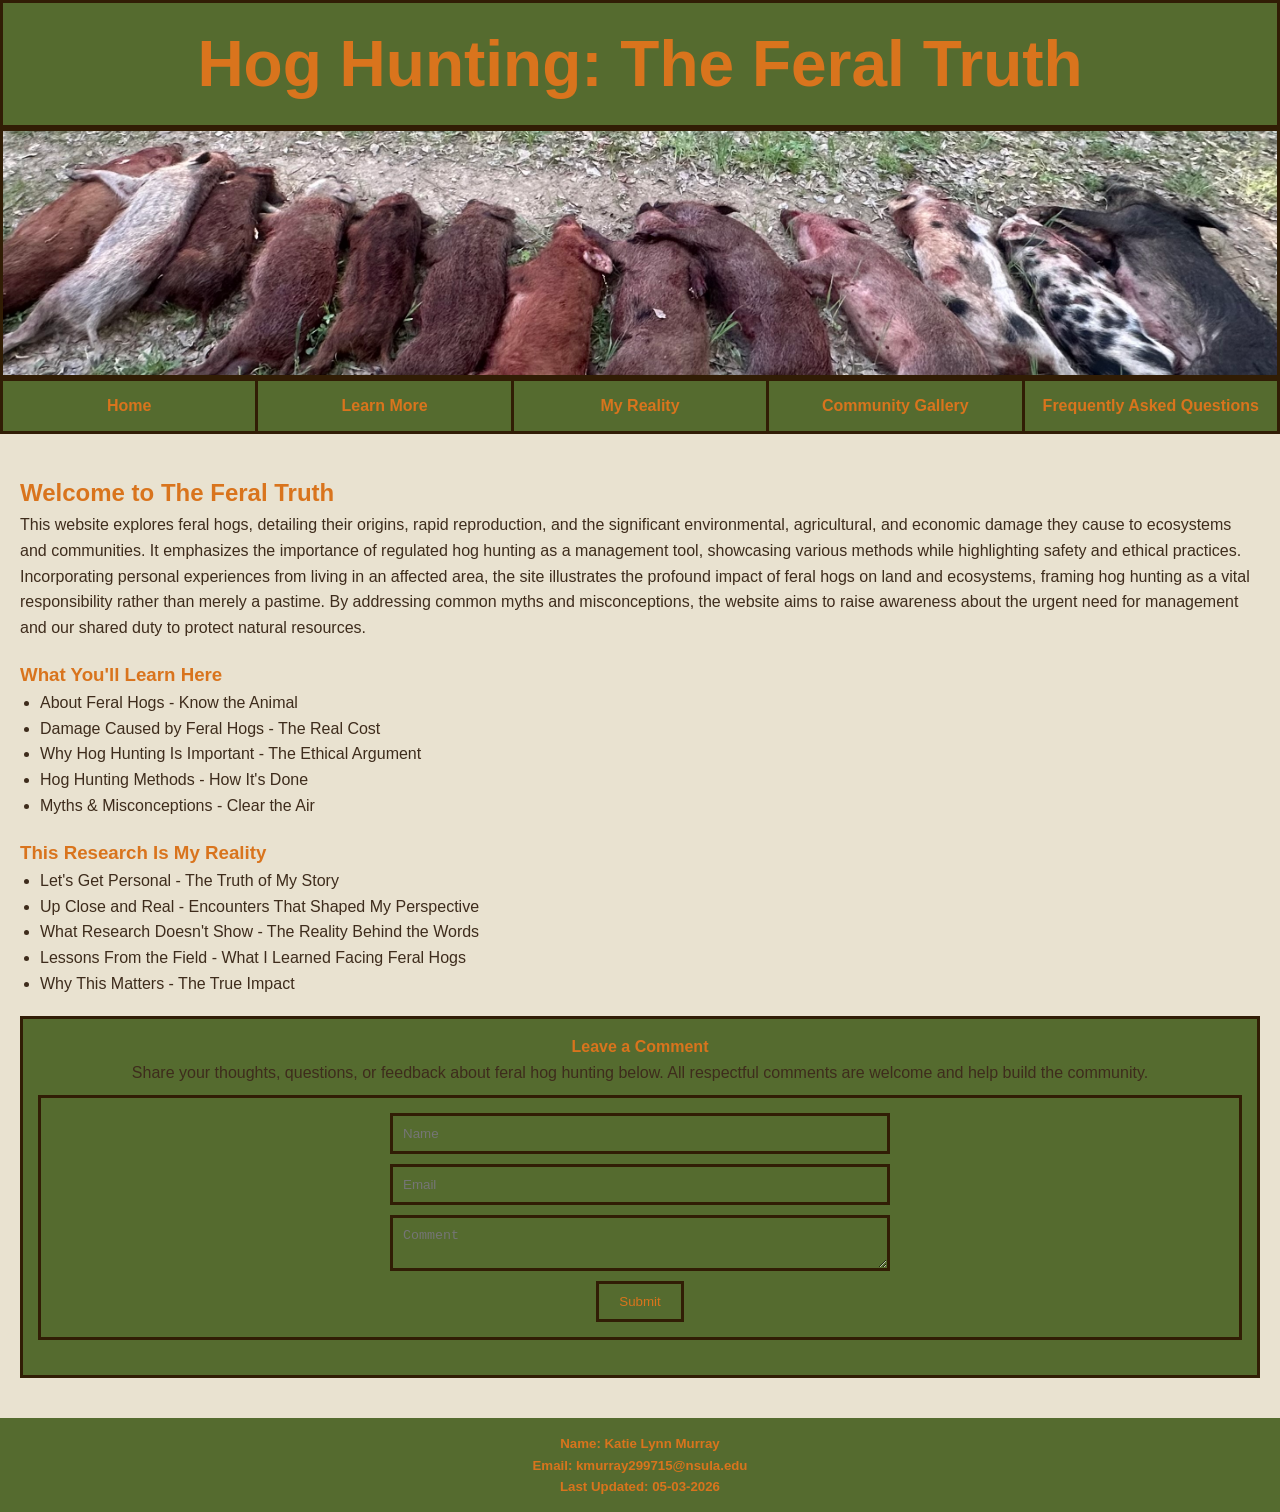
==== index.html @ cdadd92f "try" ====
<!DOCTYPE html>
<html lang="en">
<head>
    <meta charset="UTF-8">
    <title>Hog Hunting: The Feral Truth</title>
    <meta name="viewport" content="width=device-width, initial-scale=1.0">

    <!-- Link CSS -->
    <link rel="stylesheet" href="hogs.css">
</head>
<body>

    <header>
        <h1>Hog Hunting: The Feral Truth</h1>
    </header>

    <div class="banner">
        <img src="IMG_2388.jpg" alt="Picture of 13 hogs in a line">
    </div>

    <table>
      <tr>
        <th><a href="index.html">Home</a></th>
        <th><a href="learn.html">Learn More</a></th>
        <th><a href="reality.html">My Reality</a></th>
        <th><a href="community.html">Community Gallery</a></th>
        <th><a href="faq.html">Frequently Asked Questions</a></th>
      </tr>
    </table>

    <main>
        <section>
            <h2>Welcome to The Feral Truth</h2>
            <p class="first-paragraph">
                This website explores feral hogs, detailing their origins, rapid reproduction, and the significant environmental, agricultural, and economic damage they cause to ecosystems and communities. It emphasizes the importance of regulated hog hunting as a management tool, showcasing various methods while highlighting safety and ethical practices. Incorporating personal experiences from living in an affected area, the site illustrates the profound impact of feral hogs on land and ecosystems, framing hog hunting as a vital responsibility rather than merely a pastime. By addressing common myths and misconceptions, the website aims to raise awareness about the urgent need for management and our shared duty to protect natural resources.
            </p>
			
            <h3>What You'll Learn Here</h3>
            <ul>
                <li>About Feral Hogs - Know the Animal</li>
                <li>Damage Caused by Feral Hogs - The Real Cost</li>
                <li>Why Hog Hunting Is Important - The Ethical Argument</li>
                <li>Hog Hunting Methods - How It's Done</li>
                <li>Myths & Misconceptions - Clear the Air</li>
            </ul>

            <h3>This Research Is My Reality</h3>
            <ul>
                <li>Let's Get Personal - The Truth of My Story</li>
                <li>Up Close and Real - Encounters That Shaped My Perspective</li>
                <li>What Research Doesn't Show - The Reality Behind the Words</li>
                <li>Lessons From the Field - What I Learned Facing Feral Hogs</li>
                <li>Why This Matters - The True Impact</li>
            </ul>
			
        <section id="comments">
            <h4>Leave a Comment</h4>
            <p>Share your thoughts, questions, or feedback about feral hog hunting below. All respectful comments are welcome and help build the community.</p>

            <form>
                <input type="text" placeholder="Name" required>
                <input type="email" placeholder="Email" required>
                <textarea placeholder="Comment" required></textarea>
                <button type="submit">Submit</button>
            </form>
        </section>
        
    </main>

    <footer>

        <h5>Name: Katie Lynn Murray<br>
        Email: kmurray299715@nsula.edu<br>
        Last Updated: 05-03-2026</h5>
        
    </footer>

    <script src="hogs.js"></script>

</body>
</html>
---- hogs.css ----
/* ===============================
   Global Styles
   =============================== */
* {
  margin: 0;
  padding: 0;
  box-sizing: border-box;
}

body {
  font-family: Arial, sans-serif;
  line-height: 1.6;
  background: #e9e2d0; /* soft earthy tan */
  color: #3e2c1c; /* dark brown */
}

/* ===============================
   HEADER
   =============================== */
header {
  background-color: #556b2f; /* forest green */
  color: #d9741d; /* orange */
  border: 3px solid rgb(49, 29, 5); /* dark brown */
  text-align: center;
  padding: 10px;
  font-size: 2em;
}

/* ===============================
   BANNER
   =============================== */
.banner {
  width: 100%;
  height: 250px;
  overflow: hidden;
  border: 3px solid rgb(49, 29, 5);
}

.banner img {
  width: 100%;
  height: 100%;
  object-fit: cover;
  object-position: center 50%;
  display: block;
}

/* ===============================
   NAVIGATION
   =============================== */
table {
  width: 100%;
  table-layout: fixed;
  border-collapse: collapse;
  margin-bottom: 20px;
}

th {
  background-color: #556b2f;
  border: 3px solid rgb(49, 29, 5);
}

th a {
  display: block;
  padding: 12px 0;
  text-align: center;
  color: #d9741d;
  text-decoration: none;
}

th a:hover {
  background-color: #e9e2d0;
  color: #d9741d;
}

/* ===============================
   MAIN CONTENT
   =============================== */
main section {
  padding: 20px;
}

h2, h3, h4, h5, h6 {
  color: #d9741d;
}

p {
  color: #3e2c1c;
  margin-bottom: 10px;
}

.first-paragraph {
  color: #3e2c1c;
  margin-bottom: 20px;
}

ul {
  list-style-type: disc;
  padding-left: 20px;
  margin-bottom: 20px;
  color: #3e2c1c;
}

/* ===============================
   FORMS (HOME + COMMUNITY)
   =============================== */

form {
  display: flex;
  flex-direction: column;
  align-items: center;
  gap: 12px;

  width: 100%;
  margin-bottom: 20px;
  padding: 15px 0;

  background-color: #556b2f;
  color: #d9741d;

  border: 3px solid rgb(49, 29, 5);
}

/* Input fields */
input, textarea {
  width: 80%;
  max-width: 500px;
  padding: 10px;

  border: 3px solid rgb(49, 29, 5);
  background-color: #556b2f;
  color: #d9741d;
}

/* Submit button */
button {
  padding: 10px 20px;

  background-color: #556b2f;
  color: #d9741d;

  border: 3px solid rgb(49, 29, 5);
  cursor: pointer;
}

/* Hover effect */
button:hover {
  background-color: #d9741d;
  color: #556b2f;
}

/* Shared form container style */
#comments,
#submit {
  background-color: #556b2f;
  border: 3px solid rgb(49, 29, 5);
  color: #d9741d;
  text-align: center;
  padding: 15px;
  margin-bottom: 20px;
}

/* Form layout */
#comments form,
#submit form {
  display: flex;
  flex-direction: column;
  align-items: center;
  gap: 10px;
}

/* Inputs */
#comments input,
#comments textarea,
#submit input,
#submit textarea {
  width: 80%;
  max-width: 500px;

  background-color: #556b2f;
  border: 3px solid rgb(49, 29, 5);
  color: #d9741d;
  padding: 10px;
}

/* Buttons */
#comments button,
#submit button {
  background-color: #556b2f;
  color: #d9741d;
  border: 3px solid rgb(49, 29, 5);
  padding: 10px 20px;
  cursor: pointer;
}

/* Hover effect */
#comments button:hover,
#submit button:hover {
  background-color: #d9741d;
  color: #556b2f;
}

/* JS INTERACTION EFFECT */
.item.active {
  transform: scale(1.03);
  border-color: #d9741d;
}

/* ===============================
   FOOTER
   =============================== */
footer {
  background-color: #556b2f;
  color: #d9741d;
  text-align: center;
  padding: 15px;
}


/* ===============================
   SIMPLE FADE ANIMATION
   =============================== */
p {
  animation: fadeIn 0.8s ease-in;
}


@keyframes fadeIn {
  from { opacity: 0; }
  to { opacity: 1; }
}
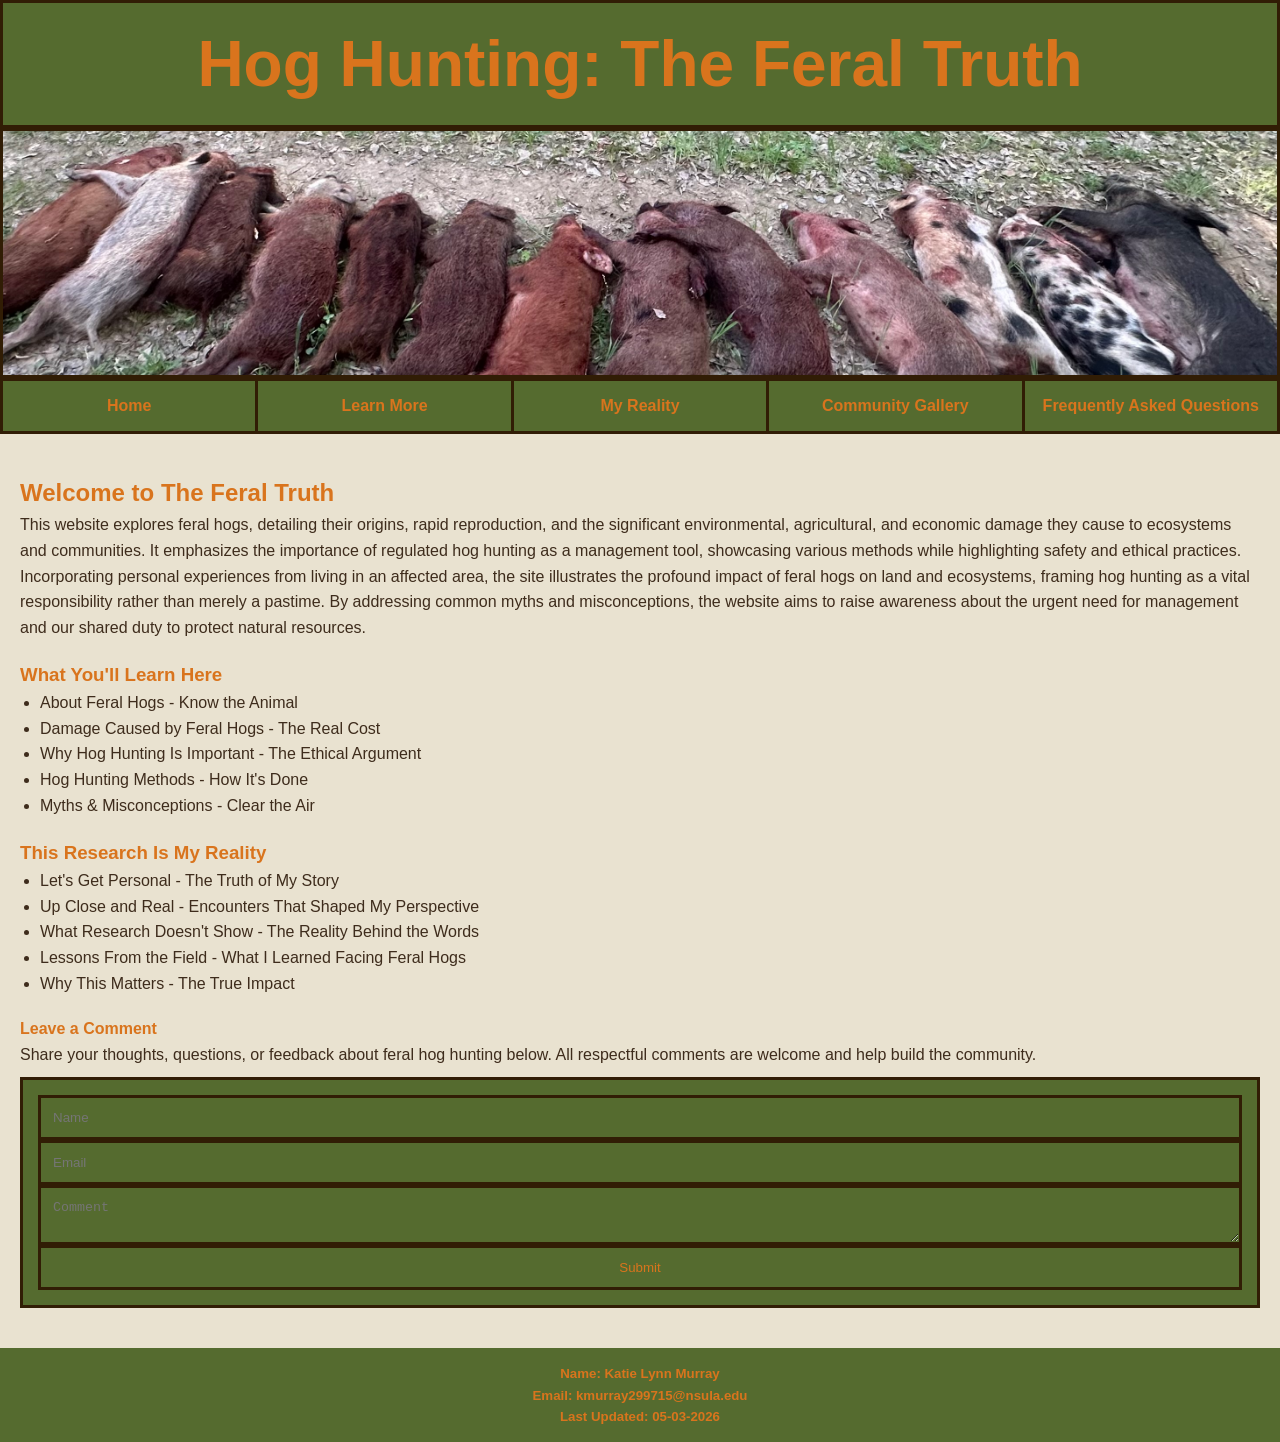
==== commit fcbfa8ae: "hi" ====
--- a/index.html
+++ b/index.html
@@ -53,9 +53,10 @@
                 <li>Why This Matters - The True Impact</li>
             </ul>
 			
-        <section id="comments">
             <h4>Leave a Comment</h4>
             <p>Share your thoughts, questions, or feedback about feral hog hunting below. All respectful comments are welcome and help build the community.</p>
+        
+            <section id="comments">
 
             <form>
                 <input type="text" placeholder="Name" required>
--- a/hogs.css
+++ b/hogs.css
@@ -101,54 +101,9 @@
 }
 
 /* ===============================
-   FORMS (HOME + COMMUNITY)
+   NAV-BAR STYLE FORMS (MATCH TABLE NAV)
    =============================== */
 
-form {
-  display: flex;
-  flex-direction: column;
-  align-items: center;
-  gap: 12px;
-
-  width: 100%;
-  margin-bottom: 20px;
-  padding: 15px 0;
-
-  background-color: #556b2f;
-  color: #d9741d;
-
-  border: 3px solid rgb(49, 29, 5);
-}
-
-/* Input fields */
-input, textarea {
-  width: 80%;
-  max-width: 500px;
-  padding: 10px;
-
-  border: 3px solid rgb(49, 29, 5);
-  background-color: #556b2f;
-  color: #d9741d;
-}
-
-/* Submit button */
-button {
-  padding: 10px 20px;
-
-  background-color: #556b2f;
-  color: #d9741d;
-
-  border: 3px solid rgb(49, 29, 5);
-  cursor: pointer;
-}
-
-/* Hover effect */
-button:hover {
-  background-color: #d9741d;
-  color: #556b2f;
-}
-
-/* Shared form container style */
 #comments,
 #submit {
   background-color: #556b2f;
@@ -159,50 +114,43 @@
   margin-bottom: 20px;
 }
 
-/* Form layout */
+/* FORM behaves like nav cells */
 #comments form,
 #submit form {
-  display: flex;
-  flex-direction: column;
-  align-items: center;
-  gap: 10px;
+  display: block;
 }
 
-/* Inputs */
+/* Inputs behave like nav buttons stacked full width */
 #comments input,
 #comments textarea,
 #submit input,
 #submit textarea {
-  width: 80%;
-  max-width: 500px;
+  width: 100%;
+  padding: 12px;
 
   background-color: #556b2f;
   border: 3px solid rgb(49, 29, 5);
   color: #d9741d;
-  padding: 10px;
+  display: block;
 }
 
-/* Buttons */
+/* Buttons behave like nav cells */
 #comments button,
 #submit button {
+  width: 100%;
+  padding: 12px;
+
   background-color: #556b2f;
   color: #d9741d;
   border: 3px solid rgb(49, 29, 5);
-  padding: 10px 20px;
   cursor: pointer;
 }
 
-/* Hover effect */
+/* Hover matches nav hover feel */
 #comments button:hover,
 #submit button:hover {
-  background-color: #d9741d;
-  color: #556b2f;
-}
-
-/* JS INTERACTION EFFECT */
-.item.active {
-  transform: scale(1.03);
-  border-color: #d9741d;
+  background-color: #e9e2d0;
+  color: #d9741d;
 }
 
 /* ===============================
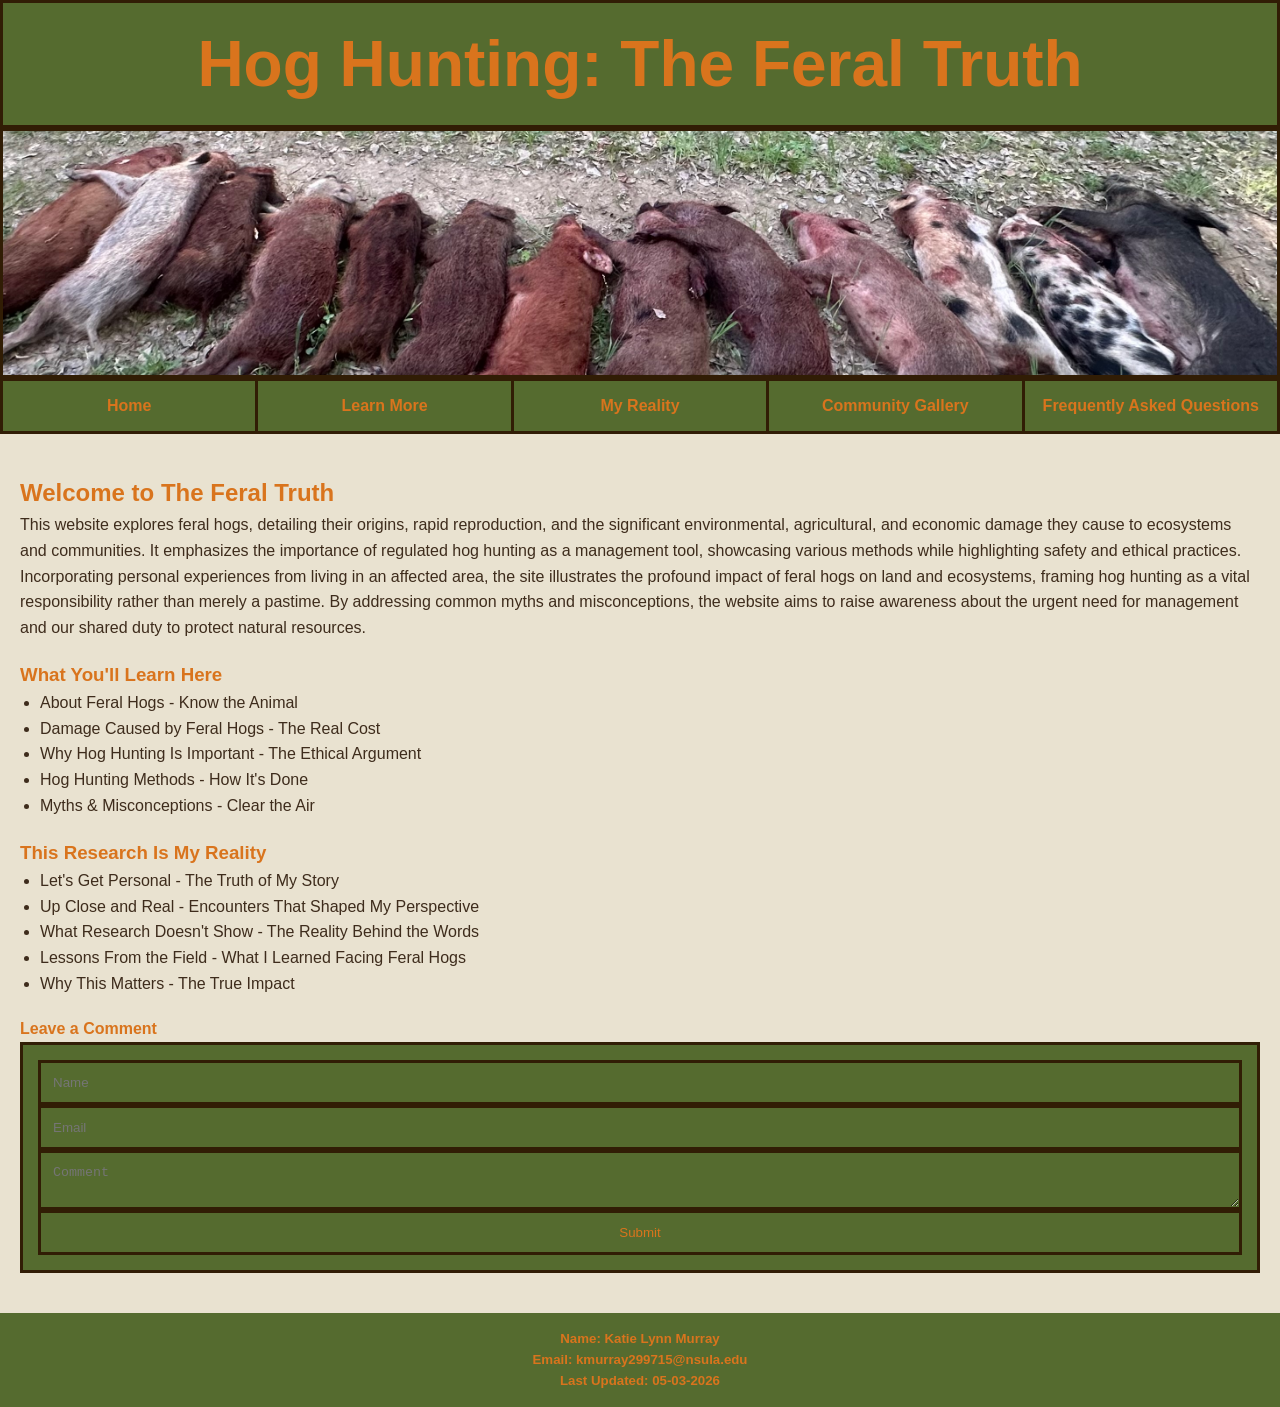
==== commit 96313014: "hi" ====
--- a/index.html
+++ b/index.html
@@ -54,8 +54,7 @@
             </ul>
 			
             <h4>Leave a Comment</h4>
-            <p>Share your thoughts, questions, or feedback about feral hog hunting below. All respectful comments are welcome and help build the community.</p>
-        
+            
             <section id="comments">
 
             <form>
--- a/hogs.css
+++ b/hogs.css
@@ -106,6 +106,7 @@
 
 #comments,
 #submit {
+  display: block;
   background-color: #556b2f;
   border: 3px solid rgb(49, 29, 5);
   color: #d9741d;
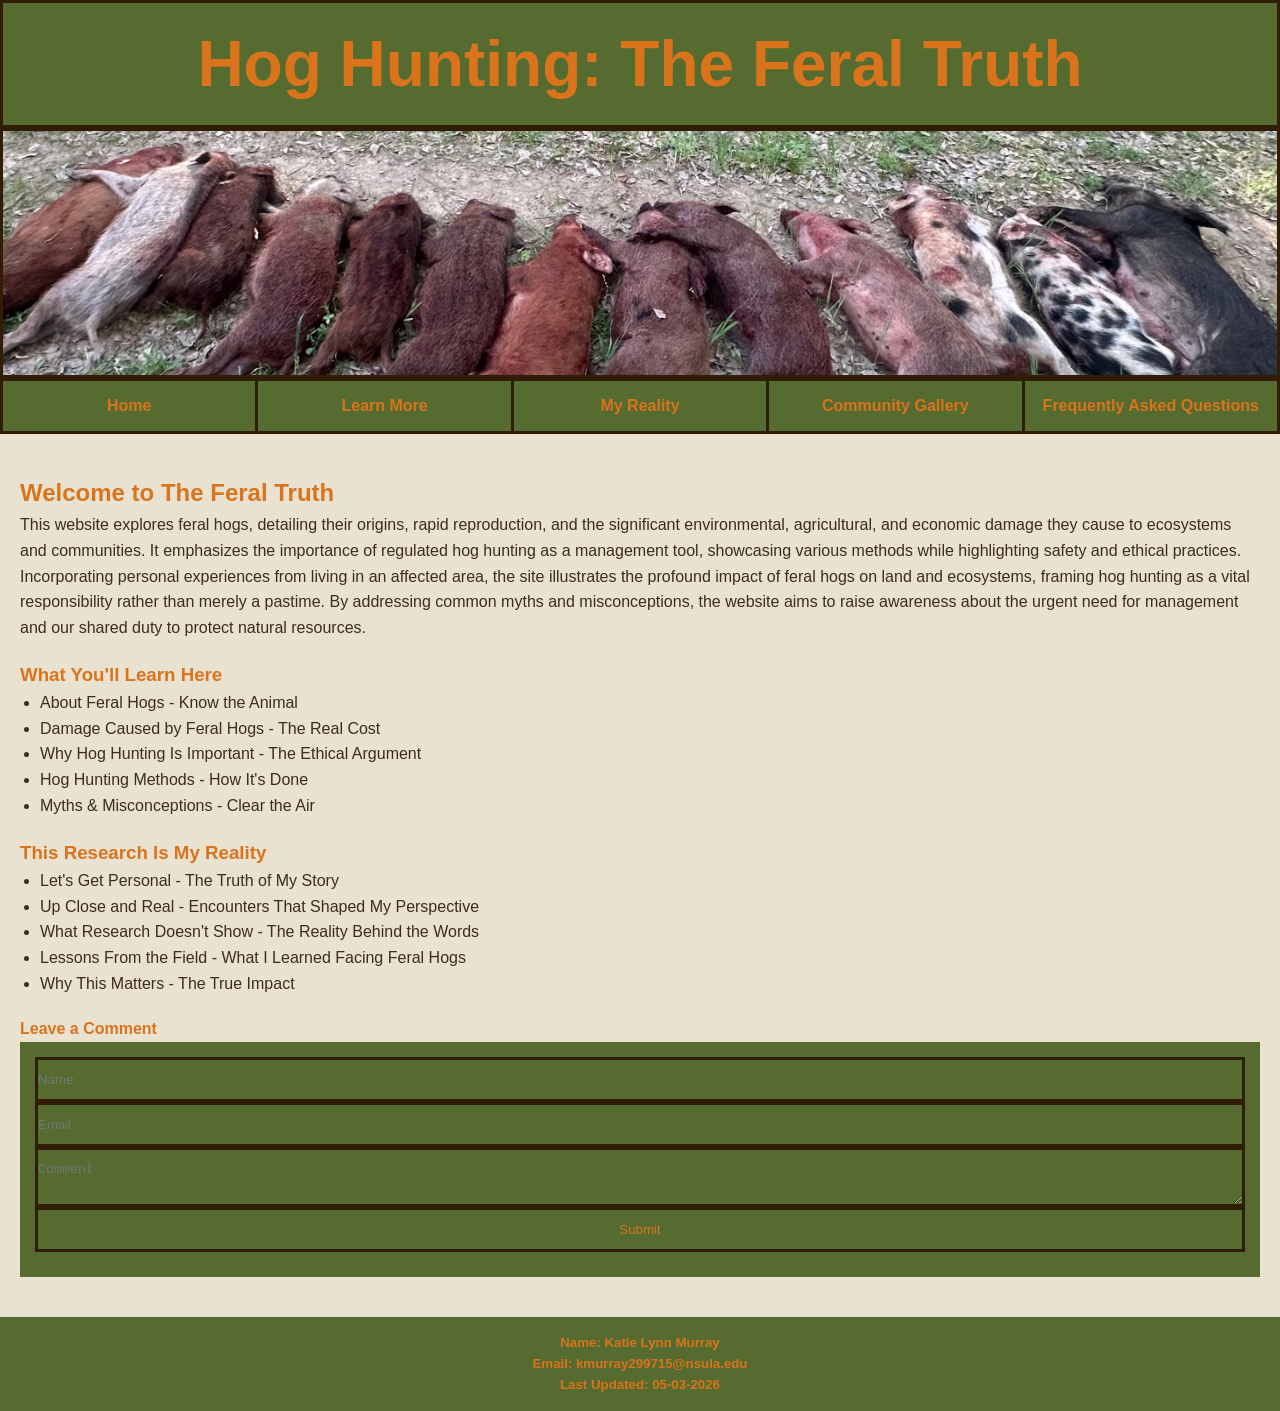
==== commit 0041bab1: "hi" ====
--- a/index.html
+++ b/index.html
@@ -54,15 +54,21 @@
             </ul>
 			
             <h4>Leave a Comment</h4>
-            
+
             <section id="comments">
+                <form id="homeCommentForm">
 
-            <form>
-                <input type="text" placeholder="Name" required>
-                <input type="email" placeholder="Email" required>
-                <textarea placeholder="Comment" required></textarea>
-                <button type="submit">Submit</button>
-            </form>
+                    <input type="text" id="homeName" placeholder="Name" required>
+                    <input type="email" placeholder="Email" required>
+                    <textarea id="homeMessage" placeholder="Comment" required></textarea>
+
+                    <button type="submit">Submit</button>
+
+                </form>
+
+                <p id="homeFormMessage"></p>
+            </section>
+
         </section>
         
     </main>
--- a/hogs.css
+++ b/hogs.css
@@ -108,17 +108,10 @@
 #submit {
   display: block;
   background-color: #556b2f;
-  border: 3px solid rgb(49, 29, 5);
   color: #d9741d;
   text-align: center;
   padding: 15px;
   margin-bottom: 20px;
-}
-
-/* FORM behaves like nav cells */
-#comments form,
-#submit form {
-  display: block;
 }
 
 /* Inputs behave like nav buttons stacked full width */
@@ -127,7 +120,7 @@
 #submit input,
 #submit textarea {
   width: 100%;
-  padding: 12px;
+  padding: 12px 0;
 
   background-color: #556b2f;
   border: 3px solid rgb(49, 29, 5);
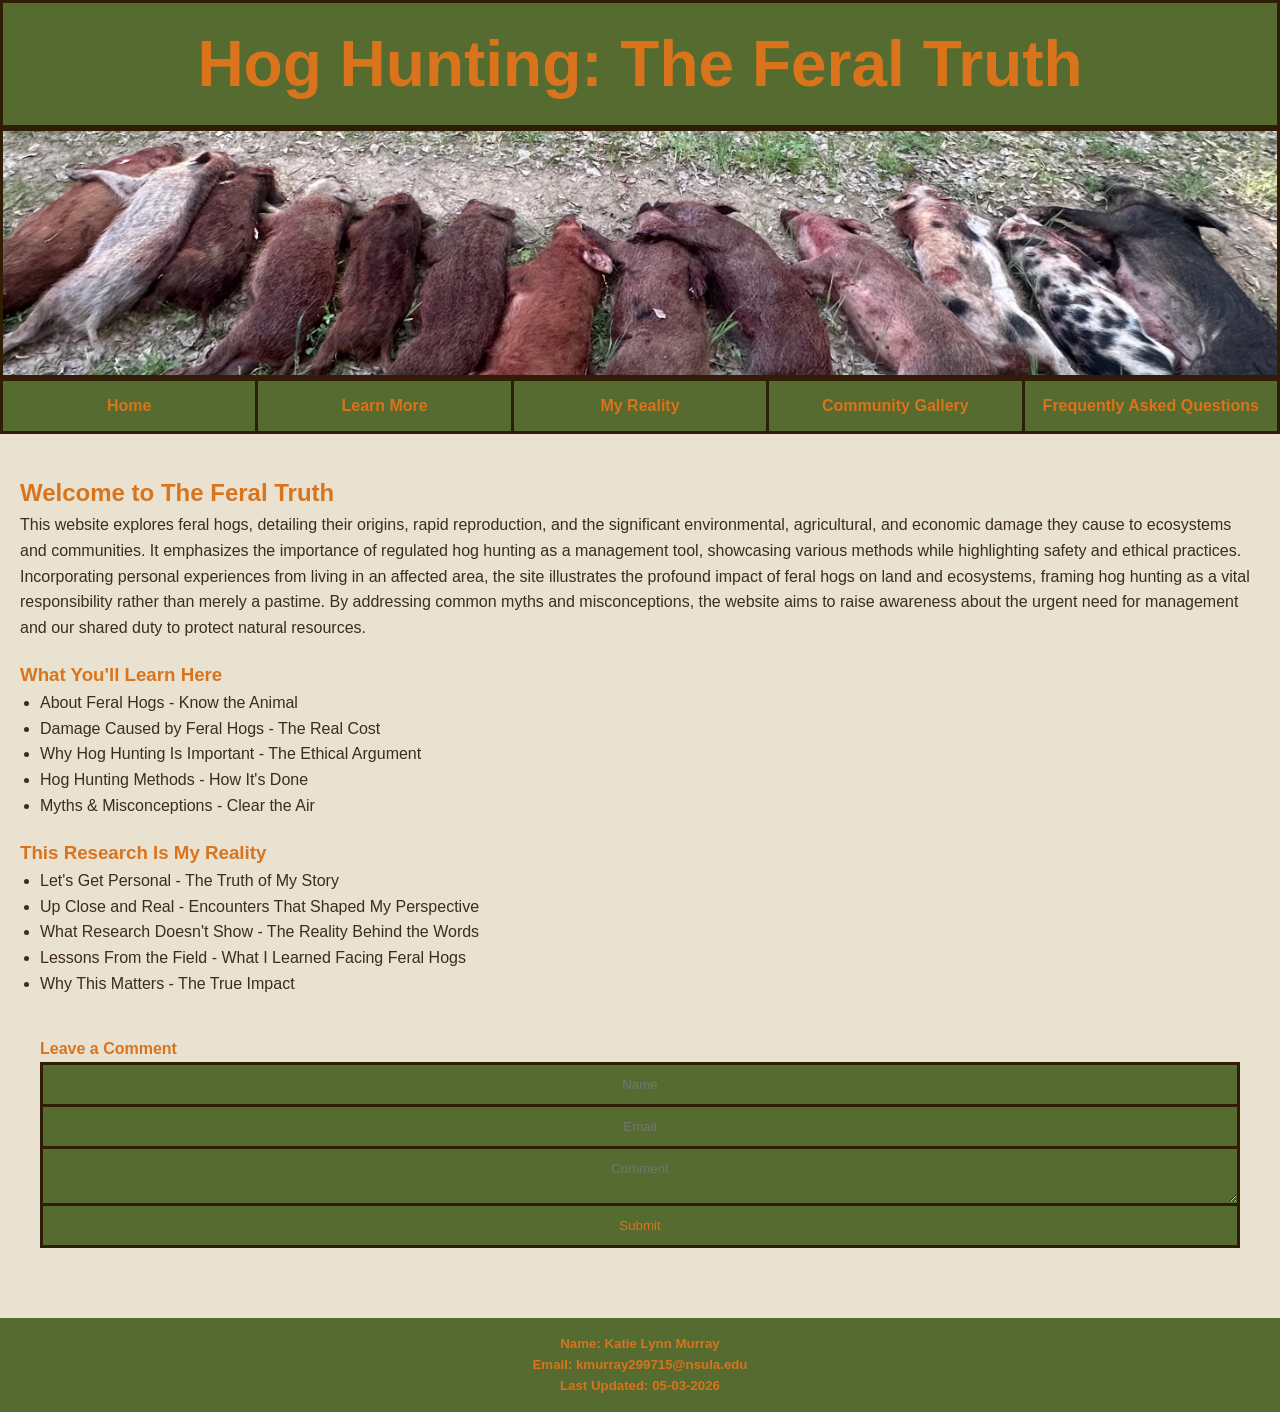
==== commit 23115a76: "hi" ====
--- a/index.html
+++ b/index.html
@@ -52,10 +52,10 @@
                 <li>Lessons From the Field - What I Learned Facing Feral Hogs</li>
                 <li>Why This Matters - The True Impact</li>
             </ul>
-			
+
+            <section id="comments">
             <h4>Leave a Comment</h4>
 
-            <section id="comments">
                 <form id="homeCommentForm">
 
                     <input type="text" id="homeName" placeholder="Name" required>
--- a/hogs.css
+++ b/hogs.css
@@ -10,17 +10,17 @@
 body {
   font-family: Arial, sans-serif;
   line-height: 1.6;
-  background: #e9e2d0; /* soft earthy tan */
-  color: #3e2c1c; /* dark brown */
+  background: #e9e2d0;
+  color: #3e2c1c;
 }
 
 /* ===============================
    HEADER
    =============================== */
 header {
-  background-color: #556b2f; /* forest green */
-  color: #d9741d; /* orange */
-  border: 3px solid rgb(49, 29, 5); /* dark brown */
+  background-color: #556b2f;
+  color: #d9741d;
+  border: 3px solid rgb(49, 29, 5);
   text-align: center;
   padding: 10px;
   font-size: 2em;
@@ -45,7 +45,7 @@
 }
 
 /* ===============================
-   NAVIGATION
+   NAVIGATION (TABLE STYLE)
    =============================== */
 table {
   width: 100%;
@@ -89,7 +89,6 @@
 }
 
 .first-paragraph {
-  color: #3e2c1c;
   margin-bottom: 20px;
 }
 
@@ -101,50 +100,80 @@
 }
 
 /* ===============================
-   NAV-BAR STYLE FORMS (MATCH TABLE NAV)
+   FORM = STACKED NAVBAR STYLE
    =============================== */
 
+/* Wrapper behaves like full-width nav */
 #comments,
 #submit {
-  display: block;
-  background-color: #556b2f;
-  color: #d9741d;
-  text-align: center;
-  padding: 15px;
+  width: 100%;
   margin-bottom: 20px;
 }
 
-/* Inputs behave like nav buttons stacked full width */
+/* Stack items like rows */
+#comments form,
+#submit form {
+  display: flex;
+  flex-direction: column;
+  width: 100%;
+}
+
+/* Each field = nav cell */
+#comments input,
+#comments textarea,
+#submit input,
+#submit textarea,
+#comments button,
+#submit button {
+  background-color: #556b2f;
+  color: #d9741d;
+  border: 3px solid rgb(49, 29, 5);
+
+  padding: 12px;
+  width: 100%;
+
+  font-family: Arial, sans-serif;
+  text-align: center;
+
+  /* Makes them feel like nav buttons */
+  transition: background-color 0.2s ease, color 0.2s ease;
+}
+
+/* Remove gaps so borders touch like table cells */
 #comments input,
 #comments textarea,
 #submit input,
 #submit textarea {
-  width: 100%;
-  padding: 12px 0;
-
-  background-color: #556b2f;
-  border: 3px solid rgb(49, 29, 5);
-  color: #d9741d;
-  display: block;
+  border-bottom: none;
 }
 
-/* Buttons behave like nav cells */
+/* Last element keeps bottom border */
+#comments textarea,
+#submit textarea {
+  border-bottom: 3px solid rgb(49, 29, 5);
+}
+
+/* Button sits clean at bottom */
 #comments button,
 #submit button {
-  width: 100%;
-  padding: 12px;
-
-  background-color: #556b2f;
-  color: #d9741d;
-  border: 3px solid rgb(49, 29, 5);
-  cursor: pointer;
+  border-top: none;
 }
 
-/* Hover matches nav hover feel */
+/* Hover = EXACT nav behavior */
 #comments button:hover,
 #submit button:hover {
   background-color: #e9e2d0;
   color: #d9741d;
+}
+
+/* Optional: focus effect (feels interactive like nav hover) */
+#comments input:focus,
+#comments textarea:focus,
+#submit input:focus,
+#submit textarea:focus {
+  background-color: #e9e2d0;
+  color: #3e2c1c;
+  outline: none;
 }
 
 /* ===============================
@@ -157,14 +186,12 @@
   padding: 15px;
 }
 
-
 /* ===============================
-   SIMPLE FADE ANIMATION
+   FADE ANIMATION (CONTENT ONLY)
    =============================== */
-p {
+main p {
   animation: fadeIn 0.8s ease-in;
 }
-
 
 @keyframes fadeIn {
   from { opacity: 0; }
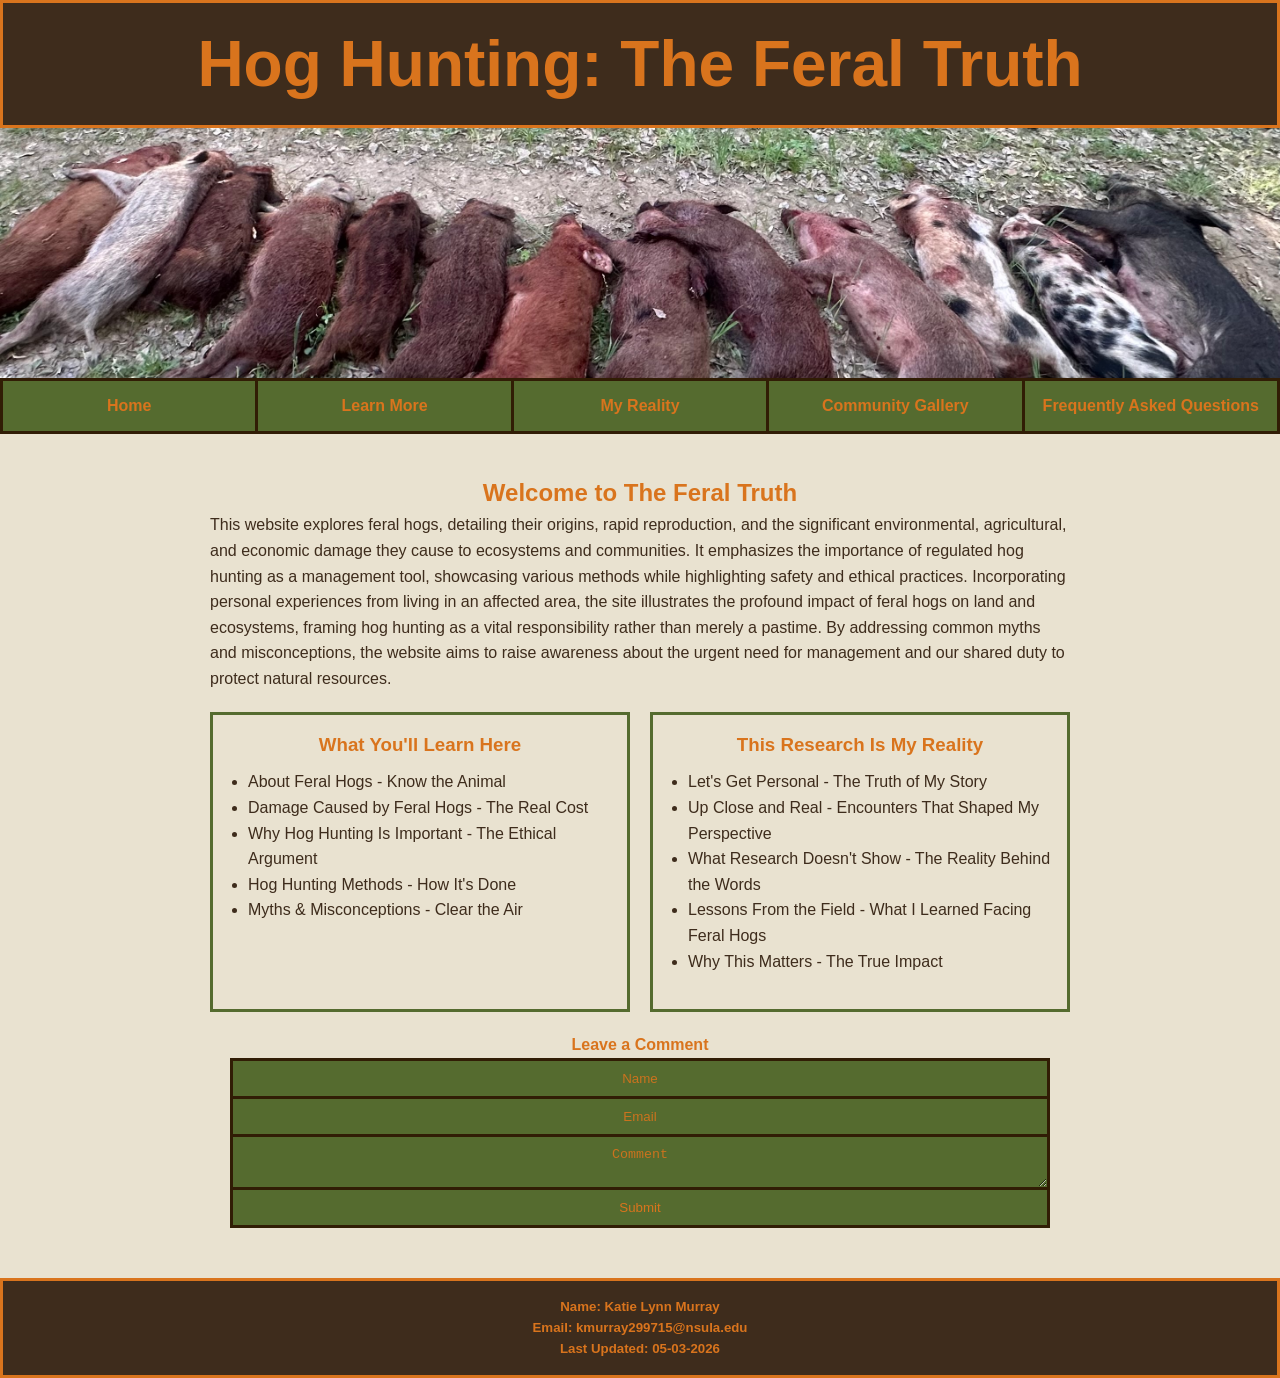
==== commit bc0fb0ce: "try" ====
--- a/index.html
+++ b/index.html
@@ -35,6 +35,9 @@
                 This website explores feral hogs, detailing their origins, rapid reproduction, and the significant environmental, agricultural, and economic damage they cause to ecosystems and communities. It emphasizes the importance of regulated hog hunting as a management tool, showcasing various methods while highlighting safety and ethical practices. Incorporating personal experiences from living in an affected area, the site illustrates the profound impact of feral hogs on land and ecosystems, framing hog hunting as a vital responsibility rather than merely a pastime. By addressing common myths and misconceptions, the website aims to raise awareness about the urgent need for management and our shared duty to protect natural resources.
             </p>
 			
+    <div class="home-columns">
+
+        <div class="home-box">
             <h3>What You'll Learn Here</h3>
             <ul>
                 <li>About Feral Hogs - Know the Animal</li>
@@ -43,7 +46,9 @@
                 <li>Hog Hunting Methods - How It's Done</li>
                 <li>Myths & Misconceptions - Clear the Air</li>
             </ul>
+        </div>
 
+        <div class="home-box">
             <h3>This Research Is My Reality</h3>
             <ul>
                 <li>Let's Get Personal - The Truth of My Story</li>
@@ -52,6 +57,9 @@
                 <li>Lessons From the Field - What I Learned Facing Feral Hogs</li>
                 <li>Why This Matters - The True Impact</li>
             </ul>
+        </div>
+
+    </div>
 
             <section id="comments">
             <h4>Leave a Comment</h4>
--- a/hogs.css
+++ b/hogs.css
@@ -18,9 +18,9 @@
    HEADER
    =============================== */
 header {
-  background-color: #556b2f;
-  color: #d9741d;
-  border: 3px solid rgb(49, 29, 5);
+  background-color: #3e2c1c;
+  color: #d9741d;
+  border: 3px solid rgb(217, 116, 29);
   text-align: center;
   padding: 10px;
   font-size: 2em;
@@ -33,7 +33,7 @@
   width: 100%;
   height: 250px;
   overflow: hidden;
-  border: 3px solid rgb(49, 29, 5);
+  /*border: 3px solid rgb(85, 107, 47);*/
 }
 
 .banner img {
@@ -75,12 +75,18 @@
 /* ===============================
    MAIN CONTENT
    =============================== */
+main {
+  max-width: 900px;
+  margin: 0 auto;
+}
+
 main section {
   padding: 20px;
 }
 
-h2, h3, h4, h5, h6 {
-  color: #d9741d;
+h2, h3, h4 {
+  color: #d9741d;
+  text-align: center;
 }
 
 p {
@@ -96,50 +102,141 @@
   list-style-type: disc;
   padding-left: 20px;
   margin-bottom: 20px;
+}
+
+/* ===============================
+   HOME COLUMNS (NEW SECTION)
+   =============================== */
+
+.home-columns {
+  display: flex;
+  justify-content: space-between;
+  gap: 20px;
+  flex-wrap: wrap;
+  margin-top: 20px;
+}
+
+.home-box {
+  flex: 1;
+  min-width: 300px;
+
+  border: 3px solid #556b2f; /* green border */
+  background-color: #e9e2d0;
+  padding: 15px;
+}
+
+/* Optional: cleaner heading spacing */
+.home-box h3 {
+  margin-bottom: 10px;
+}
+
+/* ===============================
+   FEATURED + COMMUNITY (3 PER ROW)
+   =============================== */
+.featured,
+.grid {
+  display: flex;
+  justify-content: center;
+  flex-wrap: wrap;
+  gap: 20px;
+}
+
+.featured .item,
+.grid .item {
+  width: calc(33.333% - 20px);
+  max-width: 280px;
+}
+
+/* Gallery item styling */
+.item {
+  border: 3px solid rgb(85, 107, 47);
+  background-color: #e9e2d0;
+  transition: 0.2s;
+  display: flex;
+  flex-direction: column;
+}
+
+/* Media inside cards */
+.item img,
+.item video {
+  width: 100%;
+  height: 180px;
+  object-fit: cover;
+  display: block;
+  border-bottom: 3px solid rgb(85, 107, 47);
+}
+
+.item p {
+  padding: 10px;
+  text-align: center;
+}
+
+/* Hover for gallery */
+.item:hover {
+  background-color: #d9741d;
   color: #3e2c1c;
 }
 
-/* ===============================
-   FORM = STACKED NAVBAR STYLE
-   =============================== */
-
-/* Wrapper behaves like full-width nav */
-#comments,
-#submit {
-  width: 100%;
-  margin-bottom: 20px;
-}
-
-/* Stack items like rows */
+
+/* ===============================
+   HUNTER STORIES (VERTICAL STACK)
+   =============================== */
+.stories {
+  display: flex;
+  flex-direction: column;
+  gap: 15px;
+}
+
+.stories .item {
+  width: 100%;
+  max-width: 900px;
+}
+
+/* ===============================
+   FORM (NAVBAR STYLE)
+   =============================== */
 #comments form,
 #submit form {
+  max-width: 900px;
+  margin: 0 auto;
   display: flex;
   flex-direction: column;
-  width: 100%;
-}
-
-/* Each field = nav cell */
+}
+
+/* Form fields */
+#comments input,
+#comments textarea,
+#comments button,
+#submit input,
+#submit textarea,
+#submit button {
+  background-color: #556b2f;
+  color: #d9741d;
+  border: 3px solid rgb(49, 29, 5);
+
+  padding: 10px;
+  width: 100%;
+  text-align: center;
+
+  transition: background-color 0.2s ease, color 0.2s ease;
+}
+
 #comments input,
 #comments textarea,
 #submit input,
-#submit textarea,
-#comments button,
-#submit button {
-  background-color: #556b2f;
-  color: #d9741d;
-  border: 3px solid rgb(49, 29, 5);
-
-  padding: 12px;
-  width: 100%;
-
-  font-family: Arial, sans-serif;
-  text-align: center;
-
-  /* Makes them feel like nav buttons */
-  transition: background-color 0.2s ease, color 0.2s ease;
-}
-
-/* Remove gaps so borders touch like table cells */
+#submit textarea {
+  color: #d9741d;
+}
+
+#comments input::placeholder,
+#comments textarea::placeholder,
+#submit input::placeholder,
+#submit textarea::placeholder {
+  color: #d9741d;
+  opacity: 0.9;
+}
+
+/* Stack effect like navbar */
 #comments input,
 #comments textarea,
 #submit input,
@@ -147,26 +244,31 @@
   border-bottom: none;
 }
 
-/* Last element keeps bottom border */
 #comments textarea,
 #submit textarea {
   border-bottom: 3px solid rgb(49, 29, 5);
 }
 
-/* Button sits clean at bottom */
 #comments button,
 #submit button {
   border-top: none;
 }
 
-/* Hover = EXACT nav behavior */
+/* ===============================
+   UNIFIED HOVER (FIXED)
+   =============================== */
+#comments input:hover,
+#comments textarea:hover,
 #comments button:hover,
+#submit input:hover,
+#submit textarea:hover,
 #submit button:hover {
   background-color: #e9e2d0;
   color: #d9741d;
-}
-
-/* Optional: focus effect (feels interactive like nav hover) */
+  cursor: pointer;
+}
+
+/* Focus effect */
 #comments input:focus,
 #comments textarea:focus,
 #submit input:focus,
@@ -176,14 +278,16 @@
   outline: none;
 }
 
+
 /* ===============================
    FOOTER
    =============================== */
 footer {
-  background-color: #556b2f;
+  background-color: #3e2c1c;
   color: #d9741d;
   text-align: center;
   padding: 15px;
+  border: 3px solid rgb(217, 116, 29);
 }
 
 /* ===============================
@@ -196,4 +300,15 @@
 @keyframes fadeIn {
   from { opacity: 0; }
   to { opacity: 1; }
+}
+
+/* ===============================
+   MOBILE RESPONSIVE
+   =============================== */
+@media (max-width: 800px) {
+  .featured .item,
+  .grid .item {
+    width: 100%;
+    max-width: 100%;
+  }
 }
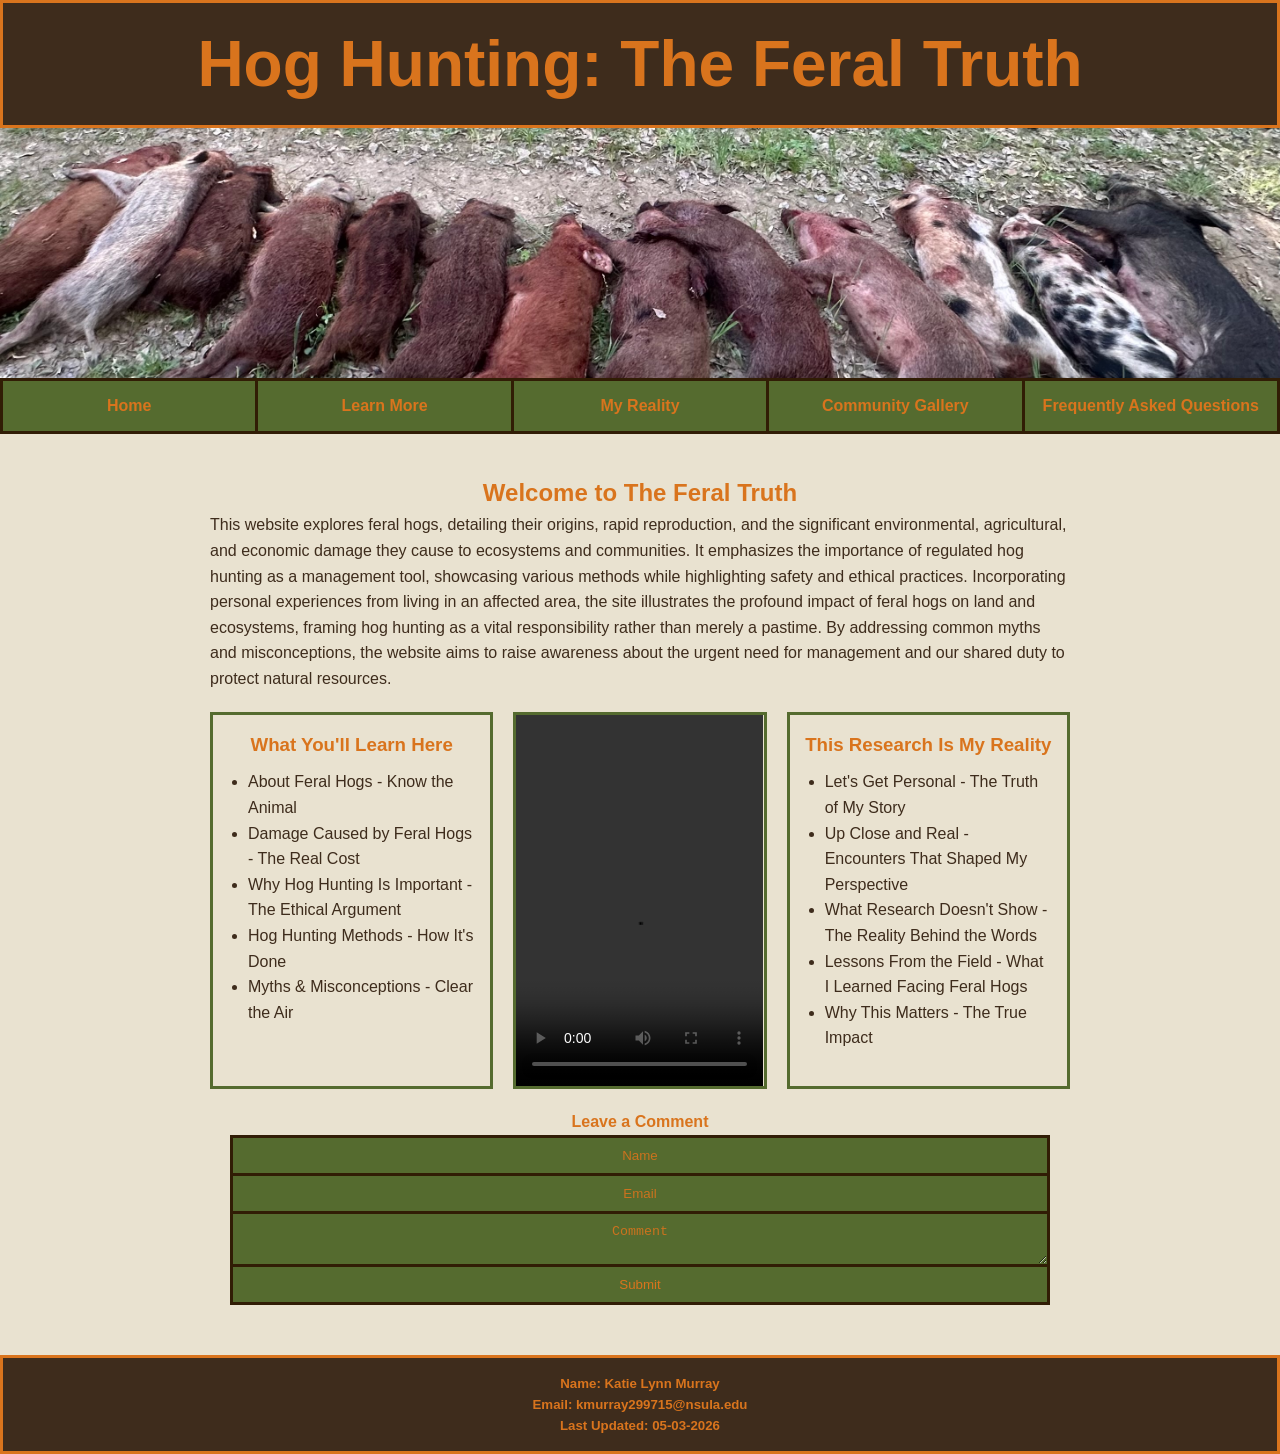
==== commit efa6f03c: "snu" ====
--- a/index.html
+++ b/index.html
@@ -48,6 +48,12 @@
             </ul>
         </div>
 
+        <div class="home-box video-box">
+            <video controls>
+                <source src="Hogs Running.mp4" type="video/mp4">
+            </video>
+        </div>
+
         <div class="home-box">
             <h3>This Research Is My Reality</h3>
             <ul>
--- a/hogs.css
+++ b/hogs.css
@@ -6,6 +6,7 @@
   padding: 0;
   box-sizing: border-box;
 }
+
 
 body {
   font-family: Arial, sans-serif;
@@ -14,6 +15,7 @@
   color: #3e2c1c;
 }
 
+
 /* ===============================
    HEADER
    =============================== */
@@ -25,6 +27,7 @@
   padding: 10px;
   font-size: 2em;
 }
+
 
 /* ===============================
    BANNER
@@ -35,6 +38,7 @@
   overflow: hidden;
   /*border: 3px solid rgb(85, 107, 47);*/
 }
+
 
 .banner img {
   width: 100%;
@@ -44,6 +48,7 @@
   display: block;
 }
 
+
 /* ===============================
    NAVIGATION (TABLE STYLE)
    =============================== */
@@ -54,11 +59,13 @@
   margin-bottom: 20px;
 }
 
+
 th {
   background-color: #556b2f;
   border: 3px solid rgb(49, 29, 5);
 }
 
+
 th a {
   display: block;
   padding: 12px 0;
@@ -67,10 +74,12 @@
   text-decoration: none;
 }
 
+
 th a:hover {
   background-color: #e9e2d0;
   color: #d9741d;
 }
+
 
 /* ===============================
    MAIN CONTENT
@@ -80,23 +89,28 @@
   margin: 0 auto;
 }
 
+
 main section {
   padding: 20px;
 }
 
+
 h2, h3, h4 {
   color: #d9741d;
   text-align: center;
 }
+
 
 p {
   color: #3e2c1c;
   margin-bottom: 10px;
 }
 
+
 .first-paragraph {
   margin-bottom: 20px;
 }
+
 
 ul {
   list-style-type: disc;
@@ -105,29 +119,112 @@
 }
 
 /* ===============================
-   HOME COLUMNS (NEW SECTION)
+   HOME COLUMNS (3 COLUMN LAYOUT)
    =============================== */
 
 .home-columns {
   display: flex;
-  justify-content: space-between;
   gap: 20px;
-  flex-wrap: wrap;
   margin-top: 20px;
 }
 
+/* Each column */
 .home-box {
   flex: 1;
-  min-width: 300px;
-
-  border: 3px solid #556b2f; /* green border */
+
+  border: 3px solid #556b2f;
   background-color: #e9e2d0;
   padding: 15px;
 }
 
-/* Optional: cleaner heading spacing */
 .home-box h3 {
   margin-bottom: 10px;
+}
+
+/* VIDEO BOX */
+.video-box {
+  display: flex;
+  align-items: center;
+  justify-content: center;
+  padding: 0; /* lets video fill edge-to-edge */
+}
+
+/* Make video fill box */
+.video-box video {
+  width: 100%;
+  height: 100%;
+  object-fit: cover;
+  display: block;
+}
+
+/* ===============================
+   MOBILE
+   =============================== */
+@media (max-width: 800px) {
+  .home-columns {
+    flex-direction: column;
+  }
+
+  .video-box video {
+    height: auto;
+  }
+}
+/* ===============================
+   LEARN SECTION (SIDE-BY-SIDE)
+   =============================== */
+
+.learn-box {
+  display: flex;
+  align-items: stretch;
+
+  border: 3px solid #556b2f;
+  background-color: #e9e2d0;
+
+  margin-bottom: 20px;
+  overflow: hidden; /* makes image touch border cleanly */
+}
+
+/* IMAGE SIDE */
+.learn-img {
+  flex: 1;
+}
+
+.learn-img img {
+  width: 100%;
+  height: 100%;
+  object-fit: cover;
+  display: block;
+
+  border: none;
+  border-radius: 0;
+}
+
+/* TEXT SIDE */
+.learn-content {
+  flex: 1;
+  padding: 20px;
+
+  border-left: 3px solid #556b2f; /* divider line */
+}
+
+.learn-content h3 {
+  color: #d9741d;
+  text-align: center;
+  margin-bottom: 10px;
+}
+
+/* ===============================
+   MOBILE FIX
+   =============================== */
+@media (max-width: 800px) {
+  .learn-box {
+    flex-direction: column;
+  }
+
+  .learn-content {
+    border-left: none;
+    border-top: 3px solid #556b2f;
+  }
 }
 
 /* ===============================
@@ -140,6 +237,7 @@
   flex-wrap: wrap;
   gap: 20px;
 }
+
 
 .featured .item,
 .grid .item {
@@ -147,6 +245,7 @@
   max-width: 280px;
 }
 
+
 /* Gallery item styling */
 .item {
   border: 3px solid rgb(85, 107, 47);
@@ -155,6 +254,7 @@
   display: flex;
   flex-direction: column;
 }
+
 
 /* Media inside cards */
 .item img,
@@ -166,10 +266,12 @@
   border-bottom: 3px solid rgb(85, 107, 47);
 }
 
+
 .item p {
   padding: 10px;
   text-align: center;
 }
+
 
 /* Hover for gallery */
 .item:hover {
@@ -178,6 +280,8 @@
 }
 
 
+
+
 /* ===============================
    HUNTER STORIES (VERTICAL STACK)
    =============================== */
@@ -187,10 +291,12 @@
   gap: 15px;
 }
 
+
 .stories .item {
   width: 100%;
   max-width: 900px;
 }
+
 
 /* ===============================
    FORM (NAVBAR STYLE)
@@ -202,6 +308,7 @@
   display: flex;
   flex-direction: column;
 }
+
 
 /* Form fields */
 #comments input,
@@ -214,12 +321,15 @@
   color: #d9741d;
   border: 3px solid rgb(49, 29, 5);
 
+
   padding: 10px;
   width: 100%;
   text-align: center;
 
+
   transition: background-color 0.2s ease, color 0.2s ease;
 }
+
 
 #comments input,
 #comments textarea,
@@ -228,6 +338,7 @@
   color: #d9741d;
 }
 
+
 #comments input::placeholder,
 #comments textarea::placeholder,
 #submit input::placeholder,
@@ -235,6 +346,7 @@
   color: #d9741d;
   opacity: 0.9;
 }
+
 
 /* Stack effect like navbar */
 #comments input,
@@ -244,15 +356,18 @@
   border-bottom: none;
 }
 
+
 #comments textarea,
 #submit textarea {
   border-bottom: 3px solid rgb(49, 29, 5);
 }
 
+
 #comments button,
 #submit button {
   border-top: none;
 }
+
 
 /* ===============================
    UNIFIED HOVER (FIXED)
@@ -268,6 +383,7 @@
   cursor: pointer;
 }
 
+
 /* Focus effect */
 #comments input:focus,
 #comments textarea:focus,
@@ -280,6 +396,47 @@
 
 
 /* ===============================
+   FAQ / Q&A SECTION (NEW STYLE)
+   =============================== */
+
+
+.faq-item {
+  margin-bottom: 25px;
+}
+
+
+/* Question (outside box) */
+.faq-item h3 {
+  text-align: center;
+  color: #d9741d;
+  margin-bottom: 8px;
+}
+
+
+/* Answer box */
+.faq-box {
+  border: 3px solid #556b2f; /* green border */
+  background-color: #e9e2d0;
+  padding: 15px;
+  transition: background-color 0.3s ease, color 0.3s ease;
+}
+
+
+/* Hover effect (turn orange) */
+.faq-box:hover {
+  background-color: #d9741d;
+  color: #3e2c1c;
+  cursor: pointer;
+}
+
+
+/* Optional polish */
+.faq-box p {
+  margin: 0;
+}
+
+
+/* ===============================
    FOOTER
    =============================== */
 footer {
@@ -290,17 +447,20 @@
   border: 3px solid rgb(217, 116, 29);
 }
 
+
 /* ===============================
    FADE ANIMATION (CONTENT ONLY)
    =============================== */
-main p {
+main > section > p {
   animation: fadeIn 0.8s ease-in;
 }
+
 
 @keyframes fadeIn {
   from { opacity: 0; }
   to { opacity: 1; }
 }
+
 
 /* ===============================
    MOBILE RESPONSIVE
@@ -311,4 +471,5 @@
     width: 100%;
     max-width: 100%;
   }
-}+}
+
